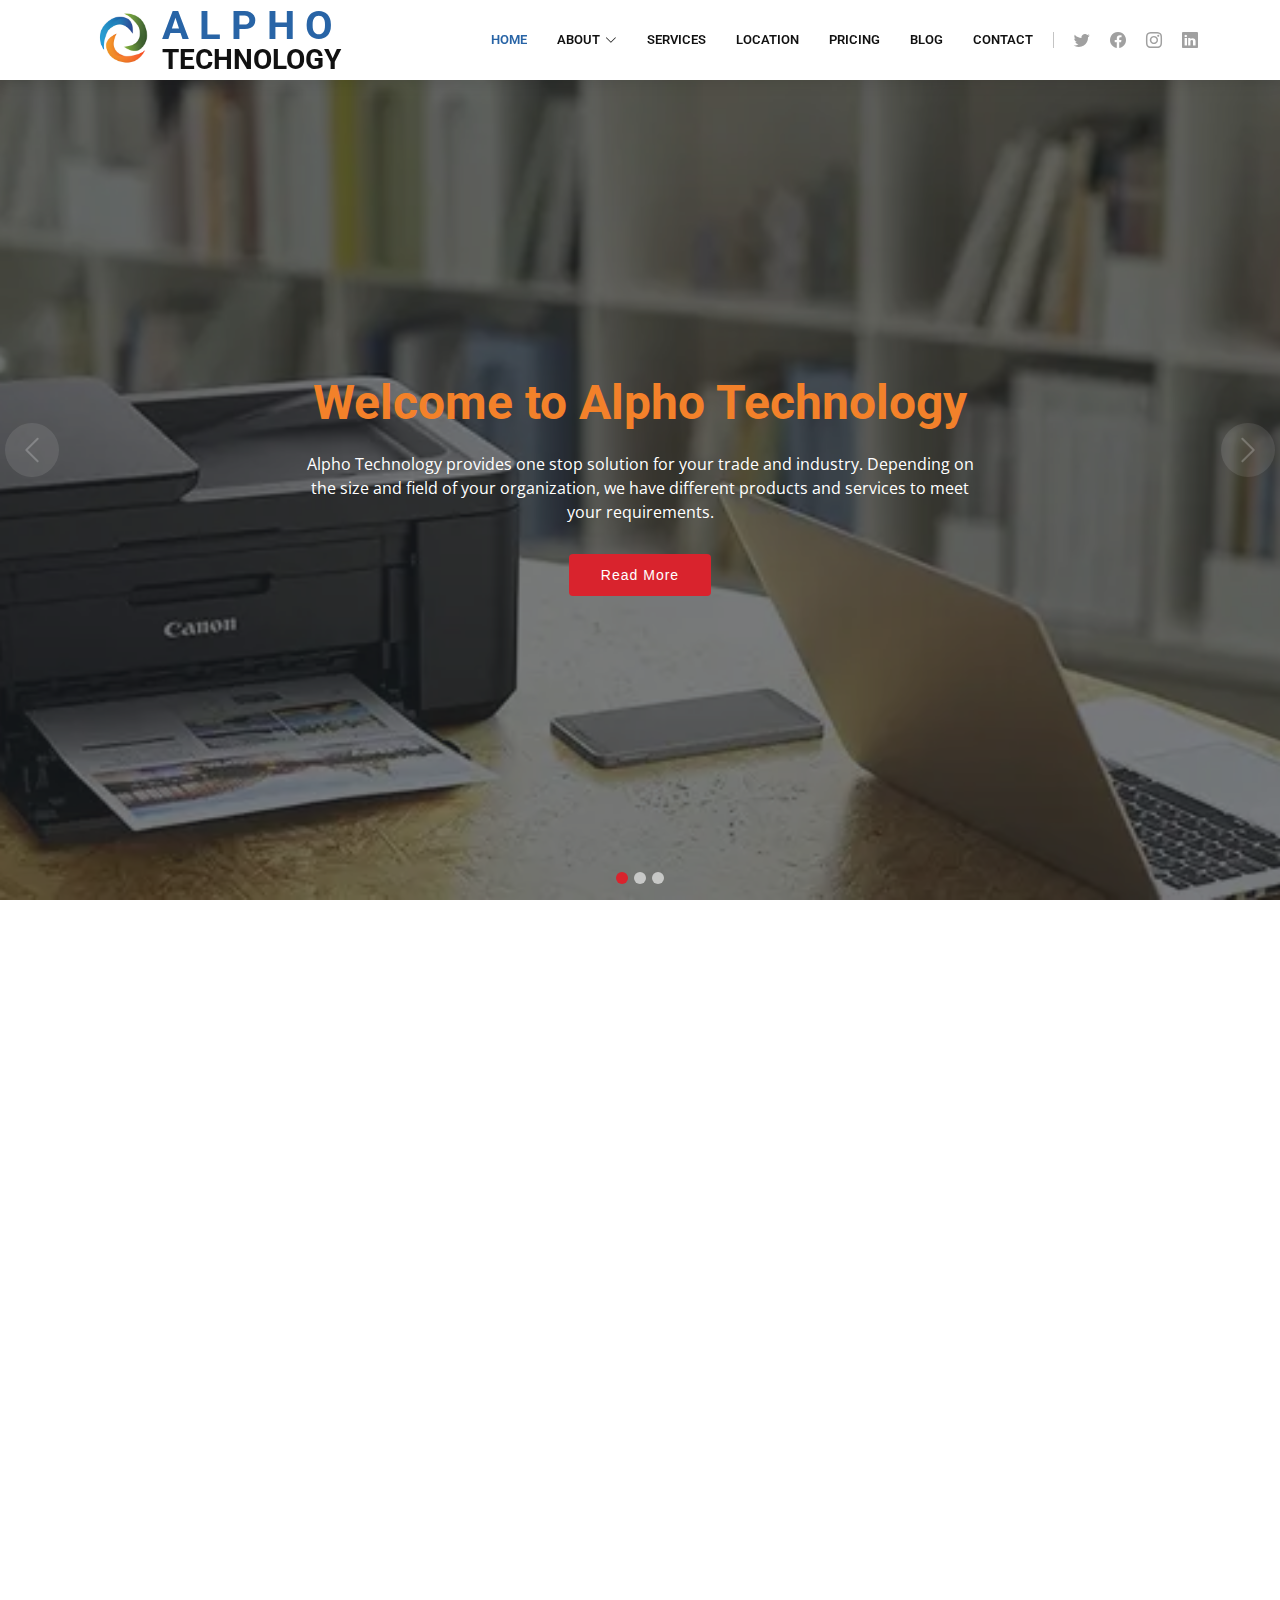
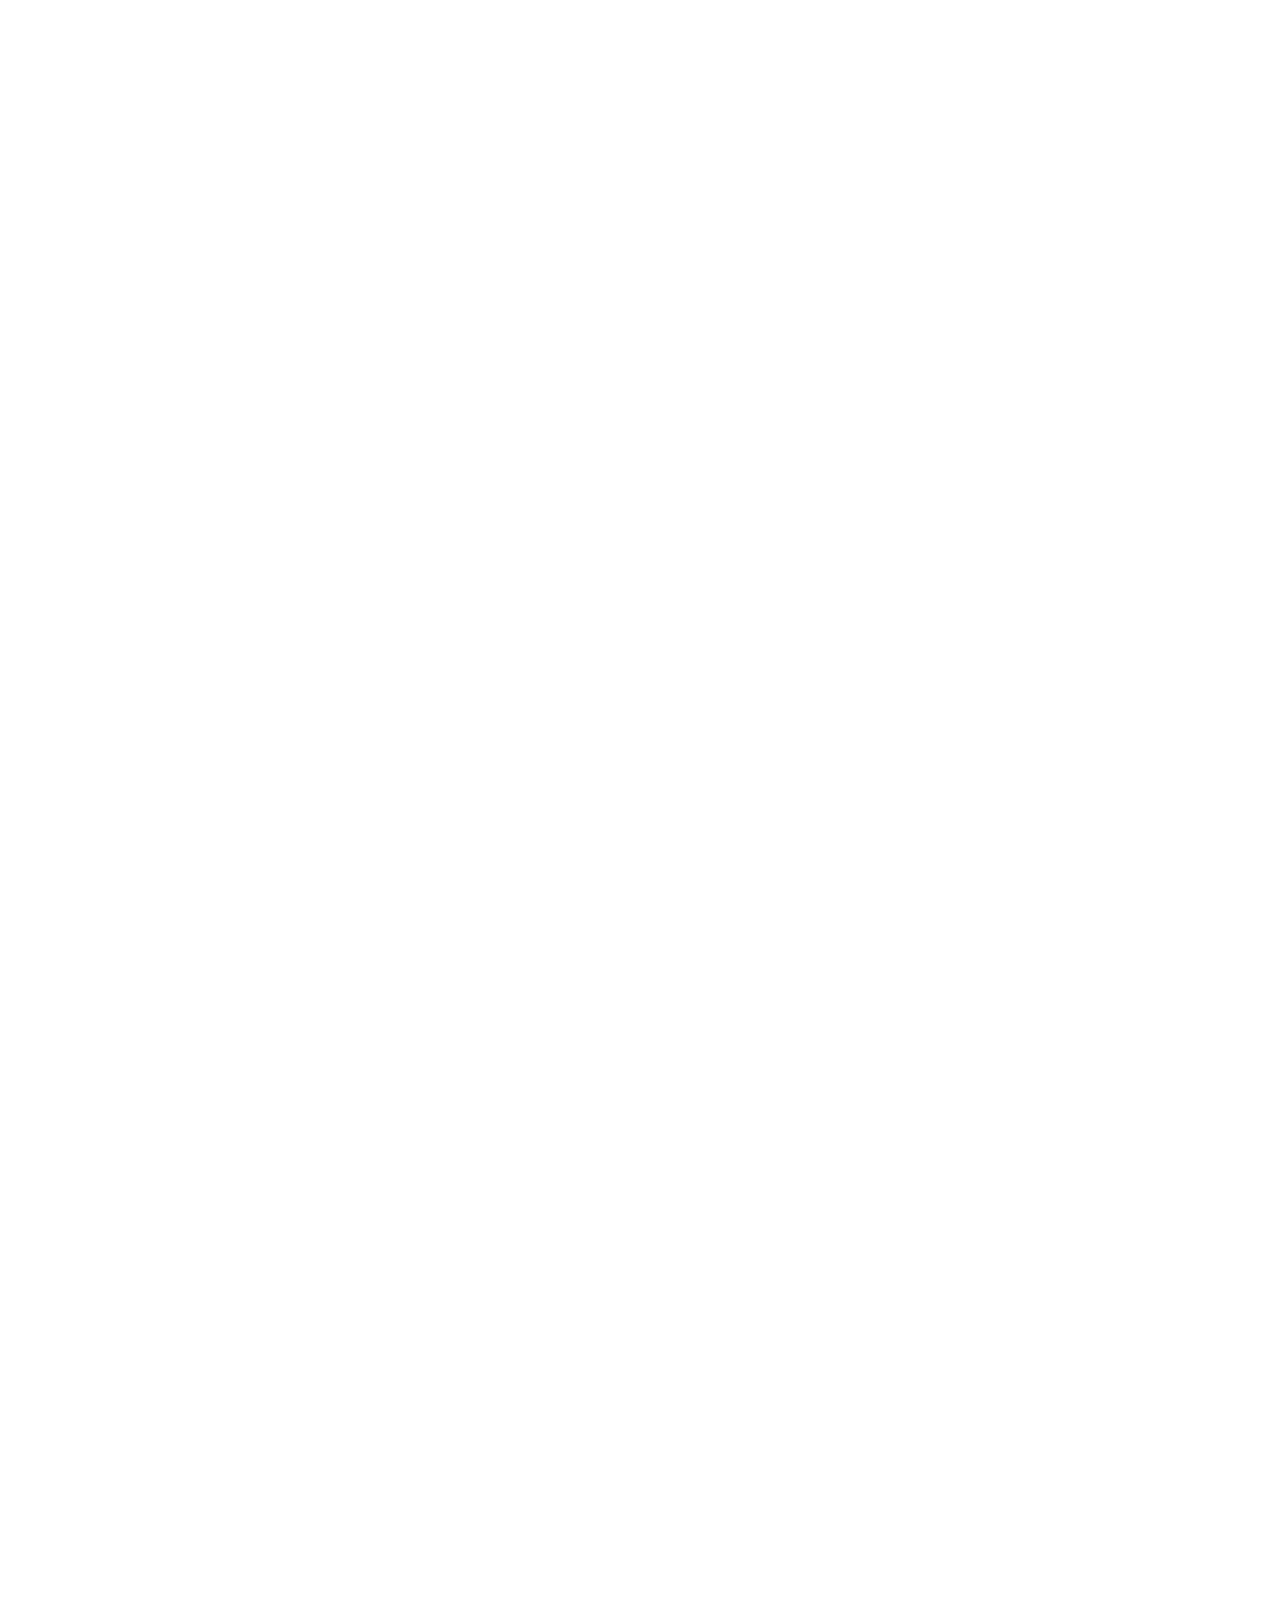
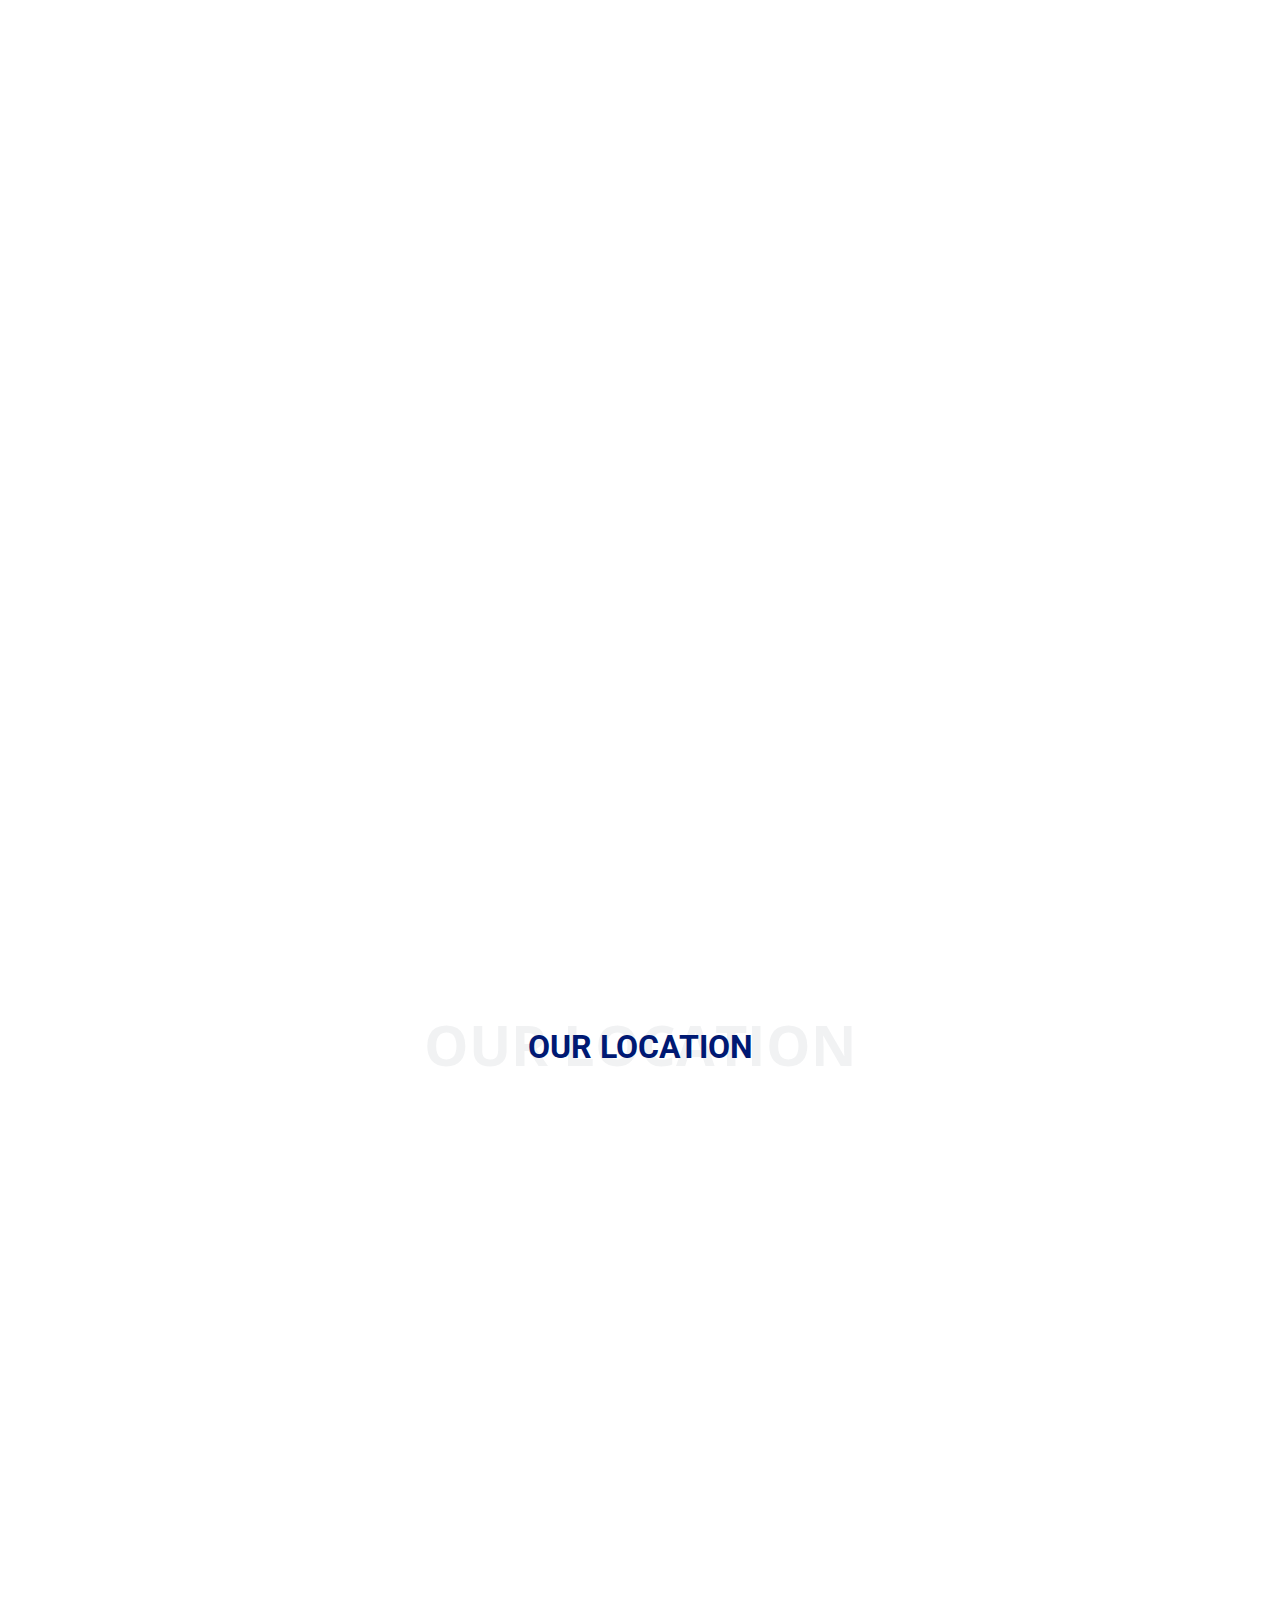
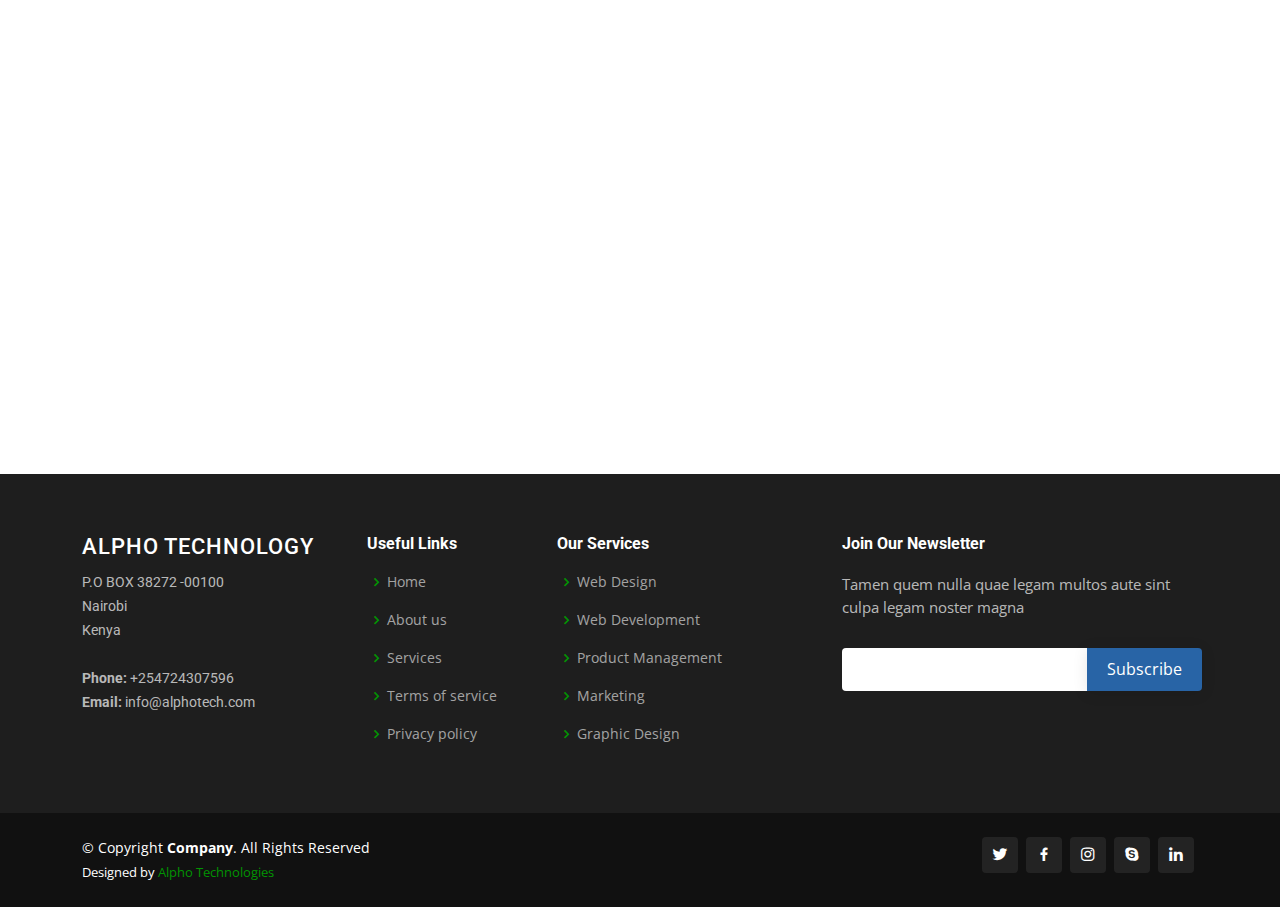
==== alphotech-master/Sample3/index.html @ a421d188 "Seventh Commit" ====
<!DOCTYPE html>
<html lang="en">

<head>
  <meta charset="utf-8">
  <meta content="width=device-width, initial-scale=1.0" name="viewport">

  <title>ALPHO TECHNOLOGY</title>
  <meta content="" name="description">
  <meta content="" name="keywords">

  <!-- Favicons -->
  <link href="assets/img/logo.png" rel="icon">
  <!-- <link href="assets/img/apple-touch-icon.png" rel="apple-touch-icon"> -->

  <!-- Google Fonts -->
  <link href="https://fonts.googleapis.com/css?family=Open+Sans:300,300i,400,400i,600,600i,700,700i|Roboto:300,300i,400,400i,500,500i,600,600i,700,700i|Poppins:300,300i,400,400i,500,500i,600,600i,700,700i" rel="stylesheet">

  <link href="https://fonts.googleapis.com/css2?family=Open+Sans:ital,wght@0,300;0,400;0,500;0,600;0,700;0,800;1,300;1,400;1,500;1,600;1,700;1,800&family=Pathway+Extreme&family=Poppins:wght@100;200;600&display=swap" rel="stylesheet">

  <!-- Vendor CSS Files -->
  <link href="assets/vendor/animate.css/animate.min.css" rel="stylesheet">
  <link href="assets/vendor/aos/aos.css" rel="stylesheet">
  <link href="assets/vendor/bootstrap/css/bootstrap.min.css" rel="stylesheet">
  <link href="assets/vendor/bootstrap-icons/bootstrap-icons.css" rel="stylesheet">
  <link href="assets/vendor/fontawesome-free/css/all.min.css" rel="stylesheet">
  <link href="assets/vendor/boxicons/css/boxicons.min.css" rel="stylesheet">
  <link href="assets/vendor/glightbox/css/glightbox.min.css" rel="stylesheet">
  <link href="assets/vendor/remixicon/remixicon.css" rel="stylesheet">
  <link href="assets/vendor/swiper/swiper-bundle.min.css" rel="stylesheet">

  <!-- Template Main CSS File -->
  <link href="assets/css/style.css" rel="stylesheet">
</head>

<body>

  <!-- ======= Header ======= -->
  <header id="header" class="fixed-top">
    <div class="container d-flex align-items-center">

      <!--  -->
      <!-- Uncomment below if you prefer to use an image logo -->
      <a href="index.html" class="logo me-auto me-lg-0"><img src="assets/img/logo.png" alt="" class="img-fluid"></a>
      <h1 class="logo me-auto"><a href="index.html"><span>Alpho</span>
        <br>
        Technology
      </a></h1>

      <nav id="navbar" class="navbar order-last order-lg-0">
        <ul>
          <li><a href="index.html" class="active">Home</a></li>

          <li class="dropdown"><a href="#"><span>About</span> <i class="bi bi-chevron-down"></i></a>
            <ul>
              <li><a href="#">About Us</a></li>
              <li><a href="#">Team</a></li>
              <li><a href="#">Testimonials</a></li>
              <li class="#"><a href="#"><span>Deep Drop Down</span> <i class="bi bi-chevron-right"></i></a>
                <ul>
                  <li><a href="#">Deep Drop Down 1</a></li>
                  <li><a href="#">Deep Drop Down 2</a></li>
                  <li><a href="#">Deep Drop Down 3</a></li>
                  <li><a href="#">Deep Drop Down 4</a></li>
                  <li><a href="#">Deep Drop Down 5</a></li>
                </ul>
              </li>
            </ul>
          </li>

          <li><a href="#">Services</a></li>
          <li><a href="#">location</a></li>
          <li><a href="#">Pricing</a></li>
          <li><a href="#">Blog</a></li>
          <li><a href="#">Contact</a></li>

        </ul>
        <i class="bi bi-list mobile-nav-toggle"></i>
      </nav><!-- .navbar -->

      <div class="header-social-links d-flex">
        <a href="#" class="twitter"><i class="bu bi-twitter"></i></a>
        <a href="#" class="facebook"><i class="bu bi-facebook"></i></a>
        <a href="#" class="instagram"><i class="bu bi-instagram"></i></a>
        <a href="#" class="linkedin"><i class="bu bi-linkedin"></i></i></a>
      </div>

    </div>
  </header><!-- End Header -->

    <!-- ======= Hero Section ======= -->
    <section id="hero">
      <div id="heroCarousel" data-bs-interval="5000" class="carousel slide carousel-fade" data-bs-ride="carousel">
  
        <ol class="carousel-indicators" id="hero-carousel-indicators"></ol>
  
        <div class="carousel-inner" role="listbox">
  
          <!-- Slide 1 -->
          <div class="carousel-item active" style="background-image: url(assets/img/slide/slide-10.webp)">
            <div class="carousel-container">
              <div class="container">
                <h2 class="animate__animated animate__fadeInDown">Welcome to <span>Alpho Technology</span></h2>
                <p class="animate__animated animate__fadeInUp">Alpho Technology provides one stop solution for your trade and industry. Depending on the size and field of your organization, we have different products and services to meet your requirements.</p>
                <a href="#about" class="btn-get-started animate__animated animate__fadeInUp scrollto">Read More</a>
              </div>
            </div>
          </div>
  
          <!-- Slide 2 -->
          <div class="carousel-item" style="background-image: url(assets/img/slide/slide-8.jpg)">
            <div class="carousel-container">
              <div class="container">
                <h2 class="animate__animated animate__fadeInDown">Empowering Businesses at <span>Alpho Technology</span></h2>
                <p class="animate__animated animate__fadeInUp">Elevate Your Trade and Industry Potential with Alpho Technology. Whether your business is large or small, we offer an array of specialized products and services tailored to your specific requirements.</p>
                <a href="#about" class="btn-get-started animate__animated animate__fadeInUp scrollto">Learn More</a>
              </div>
            </div>
          </div>
  
          <!-- Slide 3 -->
          <div class="carousel-item" style="background-image: url(assets/img/slide/slide7.jpg)">
            <div class="carousel-container">
              <div class="container">
                <h2 class="animate__animated animate__fadeInDown">Transforming Industries with <span>Alpho Technology</span></h2>
                <p class="animate__animated animate__fadeInUp">Experience Innovation and Expertise at Alpho Technology - Your All-in-One Solution for Trade and Industry. Our adaptable products and services cater to organizations of all sizes and niches.</p>
                <a href="#about" class="btn-get-started animate__animated animate__fadeInUp scrollto">Explore Solutions</a>
              </div>
            </div>
          </div>
  
        </div>
  
        <a class="carousel-control-prev" href="#heroCarousel" role="button" data-bs-slide="prev">
          <span class="carousel-control-prev-icon bi bi-chevron-left" aria-hidden="true"></span>
        </a>
  
        <a class="carousel-control-next" href="#heroCarousel" role="button" data-bs-slide="next">
          <span class="carousel-control-next-icon bi bi-chevron-right" aria-hidden="true"></span>
        </a>
  
      </div>
    </section><!-- End Hero -->


  <main id="main">
    <!-- ======= Featured Services Section ======= -->
    <section id="featured-services" class="featured-services">
      <div class="container">

        <div class="row gy-4">

          <div class="col-lg-4 col-md-6 service-item d-flex" data-aos="fade-up">
            <div class="icon flex-shrink-0"><i class="fa-solid fa-cart-flatbed"></i></div>
            <div>
              <h4 class="title">MISSION</h4>
              <p class="description">Our Mission is to achieve the reputation of a quality, high standard & reliable solution & service Provider Company in the ICT and Electrical industry.</p>
              <a href="service-details.html" class="readmore stretched-link"><span>Learn More</span><i class="bi bi-arrow-right"></i></a>
            </div>
          </div>
          <!-- End Service Item -->

          <div class="col-lg-4 col-md-6 service-item d-flex" data-aos="fade-up" data-aos-delay="100">
            <div class="icon flex-shrink-0"><i class="fa-solid fa-truck"></i></div>
            <div>
              <h4 class="title">VISION</h4>
              <p class="description">Our forward vision is to strive to become an entity in technology based corporate solutions, capable of demanding unconditional response from the targeted niche. We also believe that for our scope of improvisation –sky is the limit and we are always ready to take our achievements to the next level. We are growing and would always like to remain on the growing streak</p>
              <a href="service-details.html" class="readmore stretched-link"><span>Learn More</span><i class="bi bi-arrow-right"></i></a>
            </div>
          </div><!-- End Service Item -->

          <div class="col-lg-4 col-md-6 service-item d-flex" data-aos="fade-up" data-aos-delay="200">
            <div class="icon flex-shrink-0"><i class="fa-solid fa-truck-ramp-box"></i></div>
            <div>
              <h4 class="title">TEAMWORK AND RELATIONS</h4>
              <p class="description">Great stress is laid on proper communication, transparency and human relations. We not only develop products, we develop relationships. Through teamwork, with every new day the quest for acquiring new competencies continues. Forever searching, experimenting, innovating, learning, moving ahead with our sincere efforts and dedication, shaping the future, and challenging our competencies to create new opportunities</p>
              <a href="service-details.html" class="readmore stretched-link"><span>Learn More</span><i class="bi bi-arrow-right"></i></a>
            </div>
          </div><!-- End Service Item -->

        </div>

      </div>
    </section><!-- End Featured Services Section -->

    
    <!-- ======= About Us Section ======= -->
    <section id="about" class="about pt-0">
      <div class="container" data-aos="fade-up">

        <div class="row gy-4">
          <div class="col-lg-6 position-relative align-self-start order-lg-last order-first">
            <img src="assets/img/about.jpg" class="img-fluid" alt="">
            <a href="https://www.youtube.com/watch?v=LXb3EKWsInQ" class="glightbox play-btn"></a>
          </div>
          <div class="col-lg-6 content order-last  order-lg-first">
            <h3>About Us</h3>
            <p>
              Alpho Technology provides one stop solution for your trade and industry. Depending on the size and field of your organization, we have different products and services to meet your requirements. We provide the optimum and customized solutions made for your organization.
            </p>
            <p>The company began operation as Supply of both electrical and ICT Equipment on April 2021</p>
            <p>We offer cost-effective development services and solutions for customers with projects both small and medium. Alpho Technology focuses exclusively in high quality and cost-effective system development and implementation of multiple type of services. We are advancing on a tremendous pace and with involvement of skilled and experienced people working in the organization.</p>
          </div>
        </div>

      </div>
    </section><!-- End About Us Section -->

      <!-- ======= Services Section ======= -->
    <section id="service" class="services pt-0">
      <div class="container" data-aos="fade-up">

        <div class="section-header">
          <span>Our Services</span>
          <h2>Our Services</h2>

        </div>

        <div class="row gy-4">

          <div class="col-lg-4 col-md-6" data-aos="fade-up" data-aos-delay="100">
            <div class="card">
              <div class="card-img">
                <img src="assets/img/system-analysis.png" alt="System Analysis" class="img-fluid">
              </div>
              <h3><a href="service-details.html" class="stretched-link">System Analysis</a></h3>
              <p>Optimize your business processes through in-depth system analysis. Our experts identify areas for improvement, ensuring efficiency and growth.</p>
            </div>
          </div><!-- End Card Item -->
          
          <div class="col-lg-4 col-md-6" data-aos="fade-up" data-aos-delay="100">
            <div class="card">
              <div class="card-img">
                <img src="assets/img/process-reengineering.png" alt="Business Process Reengineering" class="img-fluid">
              </div>
              <h3><a href="service-details.html" class="stretched-link">Business Process Reengineering</a></h3>
              <p>Revitalize your operations with strategic business process reengineering. We help you adapt to changing market dynamics while maximizing productivity.</p>
            </div>
          </div><!-- End Card Item -->
          
          <div class="col-lg-4 col-md-6" data-aos="fade-up" data-aos-delay="100">
            <div class="card">
              <div class="card-img">
                <img src="assets/img/process-development.jpg" alt="Process Development Localization" class="img-fluid">
              </div>
              <h3><a href="service-details.html" class="stretched-link">Process Development Localization</a></h3>
              <p>Tailored solutions for Kenyan markets. Our localized process development aligns your business with local preferences and regulations.</p>
            </div>
          </div><!-- End Card Item -->
          
          <div class="col-lg-4 col-md-6" data-aos="fade-up" data-aos-delay="100">
            <div class="card">
              <div class="card-img">
                <img src="assets/img/network-management.jpg" alt="Network Monitoring/Management Support" class="img-fluid">
              </div>
              <h3><a href="service-details.html" class="stretched-link">Network Monitoring/Management Support</a></h3>
              <p>Keep your network at its best. Our monitoring and management solutions ensure seamless network operations.</p>
            </div>
          </div><!-- End Card Item -->
          
          <div class="col-lg-4 col-md-6" data-aos="fade-up" data-aos-delay="100">
            <div class="card">
              <div class="card-img">
                <img src="assets/img/security-solutions.jfif" alt="Network, Security & Threat Management" class="img-fluid">
              </div>
              <h3><a href="service-details.html" class="stretched-link">Network, Security & Threat Management</a></h3>
              <p>Safeguard your digital assets with comprehensive security solutions. We protect against threats and ensure data integrity.</p>
            </div>
          </div><!-- End Card Item -->
          
          <div class="col-lg-4 col-md-6" data-aos="fade-up" data-aos-delay="100">
            <div class="card">
              <div class="card-img">
                <img src="assets/img/server-storage.jfif" alt="Enterprise Server & Storage Solution" class="img-fluid">
              </div>
              <h3><a href="service-details.html" class="stretched-link">Enterprise Server & Storage Solution</a></h3>
              <p>Scalable server and storage solutions for businesses of all sizes. Our systems are designed to support your growth.</p>
            </div>
          </div><!-- End Card Item -->
          
          <div class="col-lg-4 col-md-6" data-aos="fade-up" data-aos-delay="100">
            <div class="card">
              <div class="card-img">
                <img src="assets/img/desktop-support.jpg" alt="Desktop Maintenance and Support" class="img-fluid">
              </div>
              <h3><a href="service-details.html" class="stretched-link">Desktop Maintenance and Support</a></h3>
              <p>Reliable support for your critical IT infrastructure. We offer desktop maintenance and support to keep your operations running smoothly.</p>
            </div>
          </div><!-- End Card Item -->
          
          <div class="col-lg-4 col-md-6" data-aos="fade-up" data-aos-delay="100">
            <div class="card">
              <div class="card-img">
                <img src="assets/img/server-support.png" alt="Server Maintenance and Support" class="img-fluid">
              </div>
              <h3><a href="service-details.html" class="stretched-link">Server Maintenance and Support</a></h3>
              <p>Dependable server maintenance and support services. We ensure your servers are optimized and fully operational.</p>
            </div>
          </div><!-- End Card Item -->
          
          <div class="col-lg-4 col-md-6" data-aos="fade-up" data-aos-delay="100">
            <div class="card">
              <div class="card-img">
                <img src="assets/img/production-operations.webp" alt="Production Operations" class="img-fluid">
              </div>
              <h3><a href="service-details.html" class="stretched-link">Production Operations</a></h3>
              <p>Efficiently manage your production processes with our expertise. We optimize operations to enhance productivity and reduce costs.</p>
            </div>
          </div><!-- End Card Item -->
          
          <div class="col-lg-4 col-md-6" data-aos="fade-up" data-aos-delay="100">
            <div class="card">
              <div class="card-img">
                <img src="assets/img/disaster-recovery.png" alt="Disaster Recovery and Storage Management" class="img-fluid">
              </div>
              <h3><a href="service-details.html" class="stretched-link">Disaster Recovery and Storage Management</a></h3>
              <p>Prepare for the unexpected with our disaster recovery and storage management solutions. Your data is safe with us.</p>
            </div>
          </div><!-- End Card Item -->
          
          <div class="col-lg-4 col-md-6" data-aos="fade-up" data-aos-delay="100">
            <div class="card">
              <div class="card-img">
                <img src="assets/img/power-solution.webp" alt="Power Solution" class="img-fluid">
              </div>
              <h3><a href="service-details.html" class="stretched-link">Power Solution</a></h3>
              <p>Ensure uninterrupted power solutions for your business. We keep your operations running smoothly, even during power outages.</p>
            </div>
          </div><!-- End Card Item -->          
        </div>

      </div>
    </section><!-- End Services Section -->

    <!-- ======= location Section ======= -->
    <section id="location" class="location">
      <div class="container">
        <div class="section-header">
          <span>Our Location</span>
          <h2>Our Location</h2>

        </div>

        <div class="row" data-aos="fade-up">
          <iframe src="https://www.google.com/maps/embed?pb=!1m14!1m8!1m3!1d15955.28751377584!2d36.8208627!3d-1.2805487!3m2!1i1024!2i768!4f13.1!3m3!1m2!1s0x182f10d4c03954bd%3A0x72912d19b28794ea!2sSouthern%20House!5e0!3m2!1sen!2ske!4v1692701372957!5m2!1sen!2ske" width="600" height="450" style="border:0;" allowfullscreen="" loading="lazy" referrerpolicy="no-referrer-when-downgrade"></iframe>
        </div>
      </div>
    </section><!-- End location Section -->

    <!-- ======= Our Clients Section ======= -->
    <section id="clients" class="clients">
      <div class="container" data-aos="fade-up">

        <div class="section-title">
          <h2>Clients</h2>
        </div>

        <div class="row no-gutters clients-wrap clearfix" data-aos="fade-up">

          <div class="col-lg-3 col-md-4 col-6">
            <div class="client-logo">
              <img src="assets/img/clients/client-1.png" class="img-fluid" alt="">
            </div>
          </div>

          <div class="col-lg-3 col-md-4 col-6">
            <div class="client-logo">
              <img src="assets/img/clients/client-2.png" class="img-fluid" alt="">
            </div>
          </div>

          <div class="col-lg-3 col-md-4 col-6">
            <div class="client-logo">
              <img src="assets/img/clients/client-3.png" class="img-fluid" alt="">
            </div>
          </div>

          <div class="col-lg-3 col-md-4 col-6">
            <div class="client-logo">
              <img src="assets/img/clients/client-4.png" class="img-fluid" alt="">
            </div>
          </div>

          <div class="col-lg-3 col-md-4 col-6">
            <div class="client-logo">
              <img src="assets/img/clients/client-5.png" class="img-fluid" alt="">
            </div>
          </div>

          <div class="col-lg-3 col-md-4 col-6">
            <div class="client-logo">
              <img src="assets/img/clients/client-6.png" class="img-fluid" alt="">
            </div>
          </div>

          <div class="col-lg-3 col-md-4 col-6">
            <div class="client-logo">
              <img src="assets/img/clients/client-7.png" class="img-fluid" alt="">
            </div>
          </div>

          <div class="col-lg-3 col-md-4 col-6">
            <div class="client-logo">
              <img src="assets/img/clients/client-8.png" class="img-fluid" alt="">
            </div>
          </div>

        </div>

      </div>
    </section><!-- End Our Clients Section -->

  </main><!-- End #main -->

  <!-- ======= Footer ======= -->
  <footer id="footer">

    <div class="footer-top">
      <div class="container">
        <div class="row">

          <div class="col-lg-3 col-md-6 footer-contact">
            <h3>Alpho Technology</h3>
            <p>
              P.O BOX 38272 -00100 <br>
              Nairobi<br>
              Kenya <br><br>
              <strong>Phone:</strong> +254724307596<br>
              <strong>Email:</strong> info@alphotech.com<br>
            </p>
          </div>

          <div class="col-lg-2 col-md-6 footer-links">
            <h4>Useful Links</h4>
            <ul>
              <li><i class="bx bx-chevron-right"></i> <a href="#">Home</a></li>
              <li><i class="bx bx-chevron-right"></i> <a href="#">About us</a></li>
              <li><i class="bx bx-chevron-right"></i> <a href="#">Services</a></li>
              <li><i class="bx bx-chevron-right"></i> <a href="#">Terms of service</a></li>
              <li><i class="bx bx-chevron-right"></i> <a href="#">Privacy policy</a></li>
            </ul>
          </div>

          <div class="col-lg-3 col-md-6 footer-links">
            <h4>Our Services</h4>
            <ul>
              <li><i class="bx bx-chevron-right"></i> <a href="#">Web Design</a></li>
              <li><i class="bx bx-chevron-right"></i> <a href="#">Web Development</a></li>
              <li><i class="bx bx-chevron-right"></i> <a href="#">Product Management</a></li>
              <li><i class="bx bx-chevron-right"></i> <a href="#">Marketing</a></li>
              <li><i class="bx bx-chevron-right"></i> <a href="#">Graphic Design</a></li>
            </ul>
          </div>

          <div class="col-lg-4 col-md-6 footer-newsletter">
            <h4>Join Our Newsletter</h4>
            <p>Tamen quem nulla quae legam multos aute sint culpa legam noster magna</p>
            <form action="" method="post">
              <input type="email" name="email"><input type="submit" value="Subscribe">
            </form>
          </div>

        </div>
      </div>
    </div>

    <div class="container d-md-flex py-4">

      <div class="me-md-auto text-center text-md-start">
        <div class="copyright">
          &copy; Copyright <strong><span>Company</span></strong>. All Rights Reserved
        </div>
        <div class="credits">
          Designed by <a href="https://alphotech.co.ke/">Alpho Technologies</a>
        </div>
      </div>
      <div class="social-links text-center text-md-right pt-3 pt-md-0">
        <a href="#" class="twitter"><i class="bx bxl-twitter"></i></a>
        <a href="#" class="facebook"><i class="bx bxl-facebook"></i></a>
        <a href="#" class="instagram"><i class="bx bxl-instagram"></i></a>
        <a href="#" class="google-plus"><i class="bx bxl-skype"></i></a>
        <a href="#" class="linkedin"><i class="bx bxl-linkedin"></i></a>
      </div>
    </div>
  </footer><!-- End Footer -->

  <a href="#" class="back-to-top d-flex align-items-center justify-content-center"><i class="bi bi-arrow-up-short"></i></a>

  <!-- Vendor JS Files -->
  <script src="assets/vendor/aos/aos.js"></script>
  <script src="assets/vendor/bootstrap/js/bootstrap.bundle.min.js"></script>
  <script src="assets/vendor/glightbox/js/glightbox.min.js"></script>
  <script src="assets/vendor/isotope-layout/isotope.pkgd.min.js"></script>
  <script src="assets/vendor/swiper/swiper-bundle.min.js"></script>
  <script src="assets/vendor/waypoints/noframework.waypoints.js"></script>
  <script src="assets/vendor/php-email-form/validate.js"></script>

  <!-- Template Main JS File -->
  <script src="assets/js/main.js"></script>

</body>

</html>
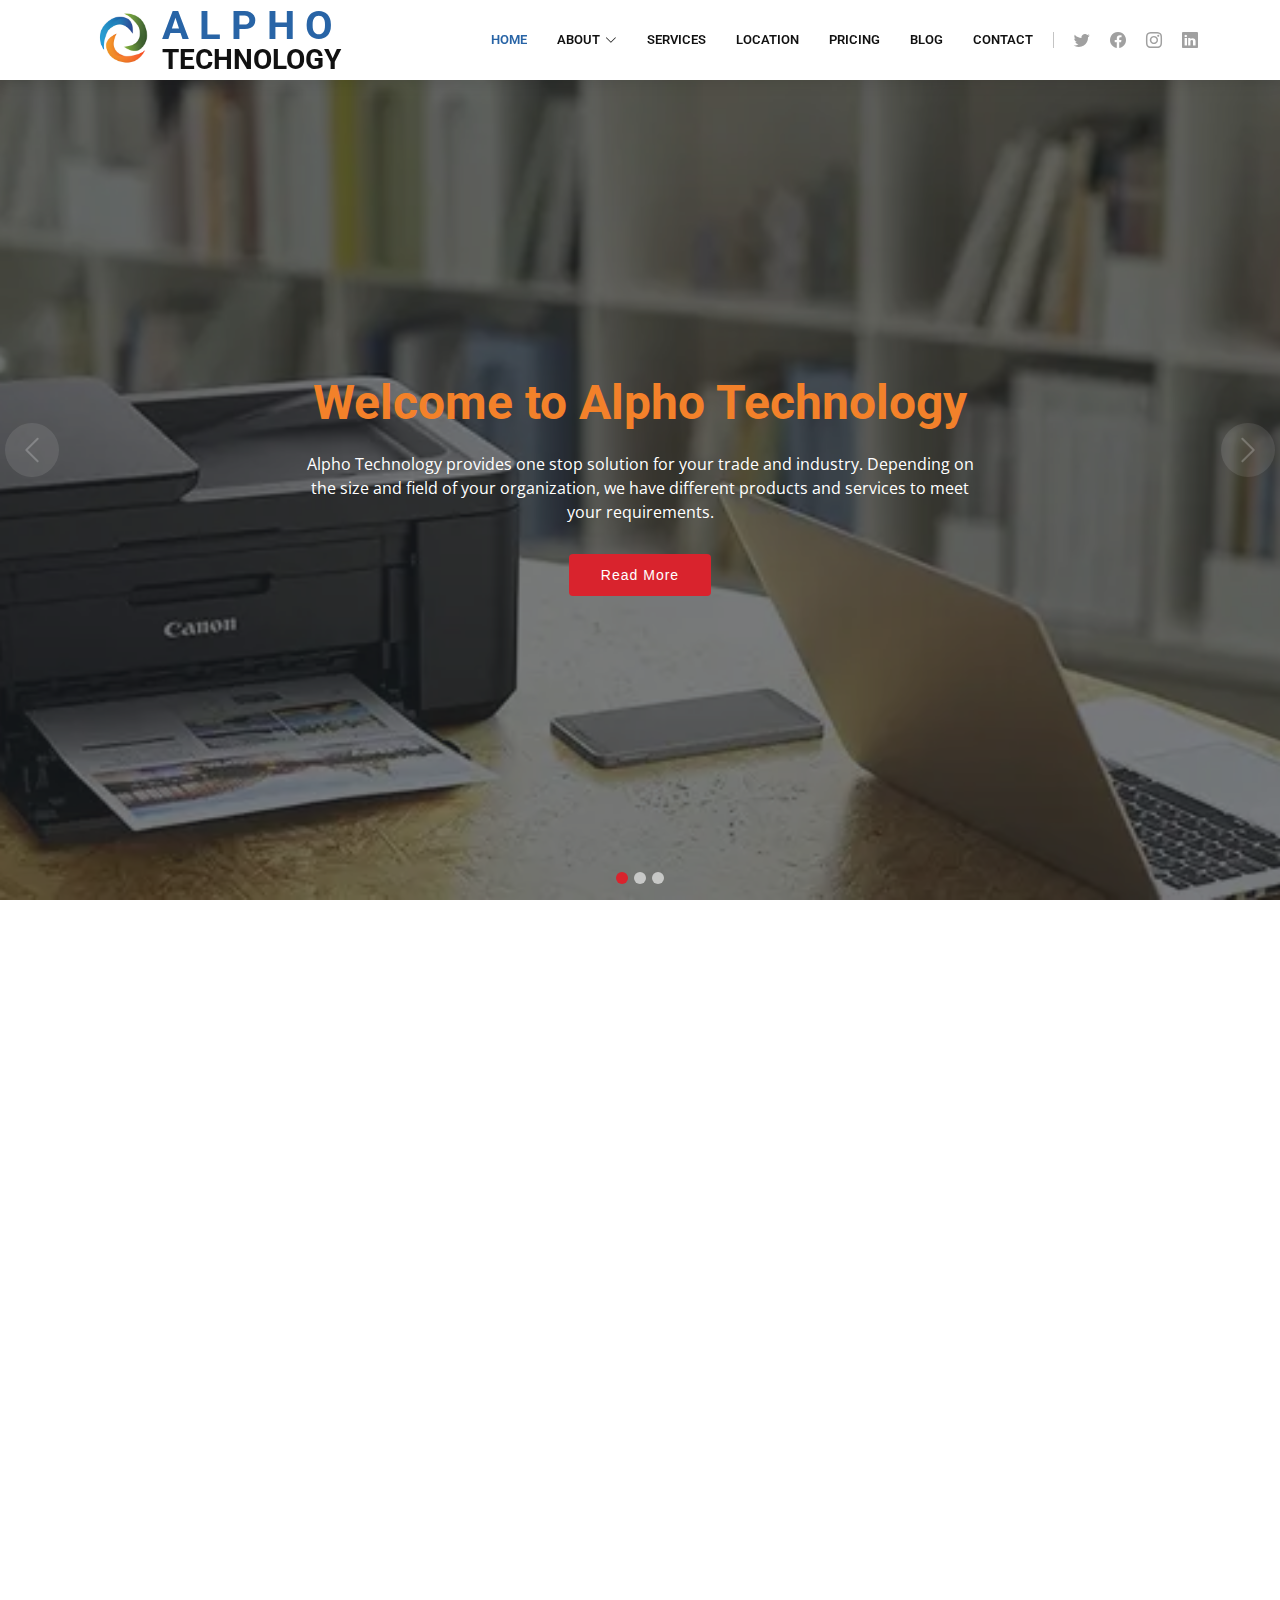
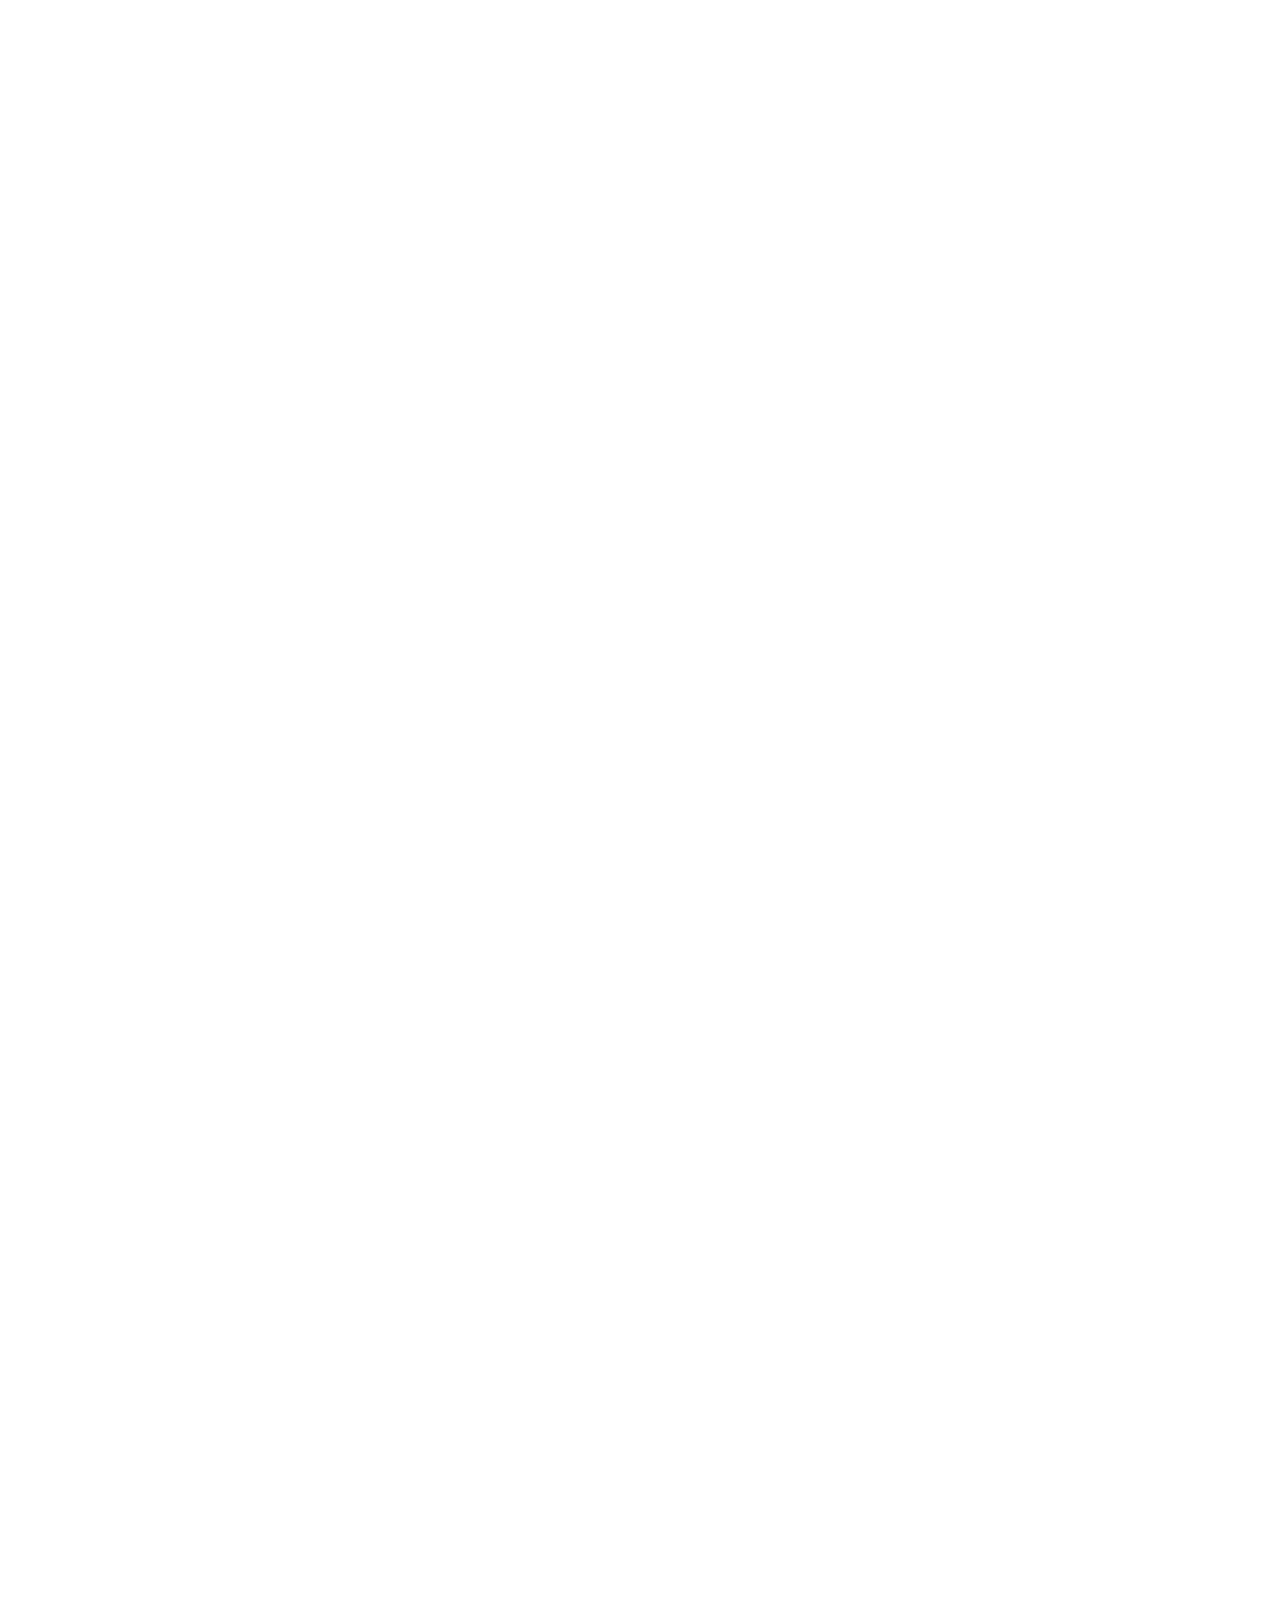
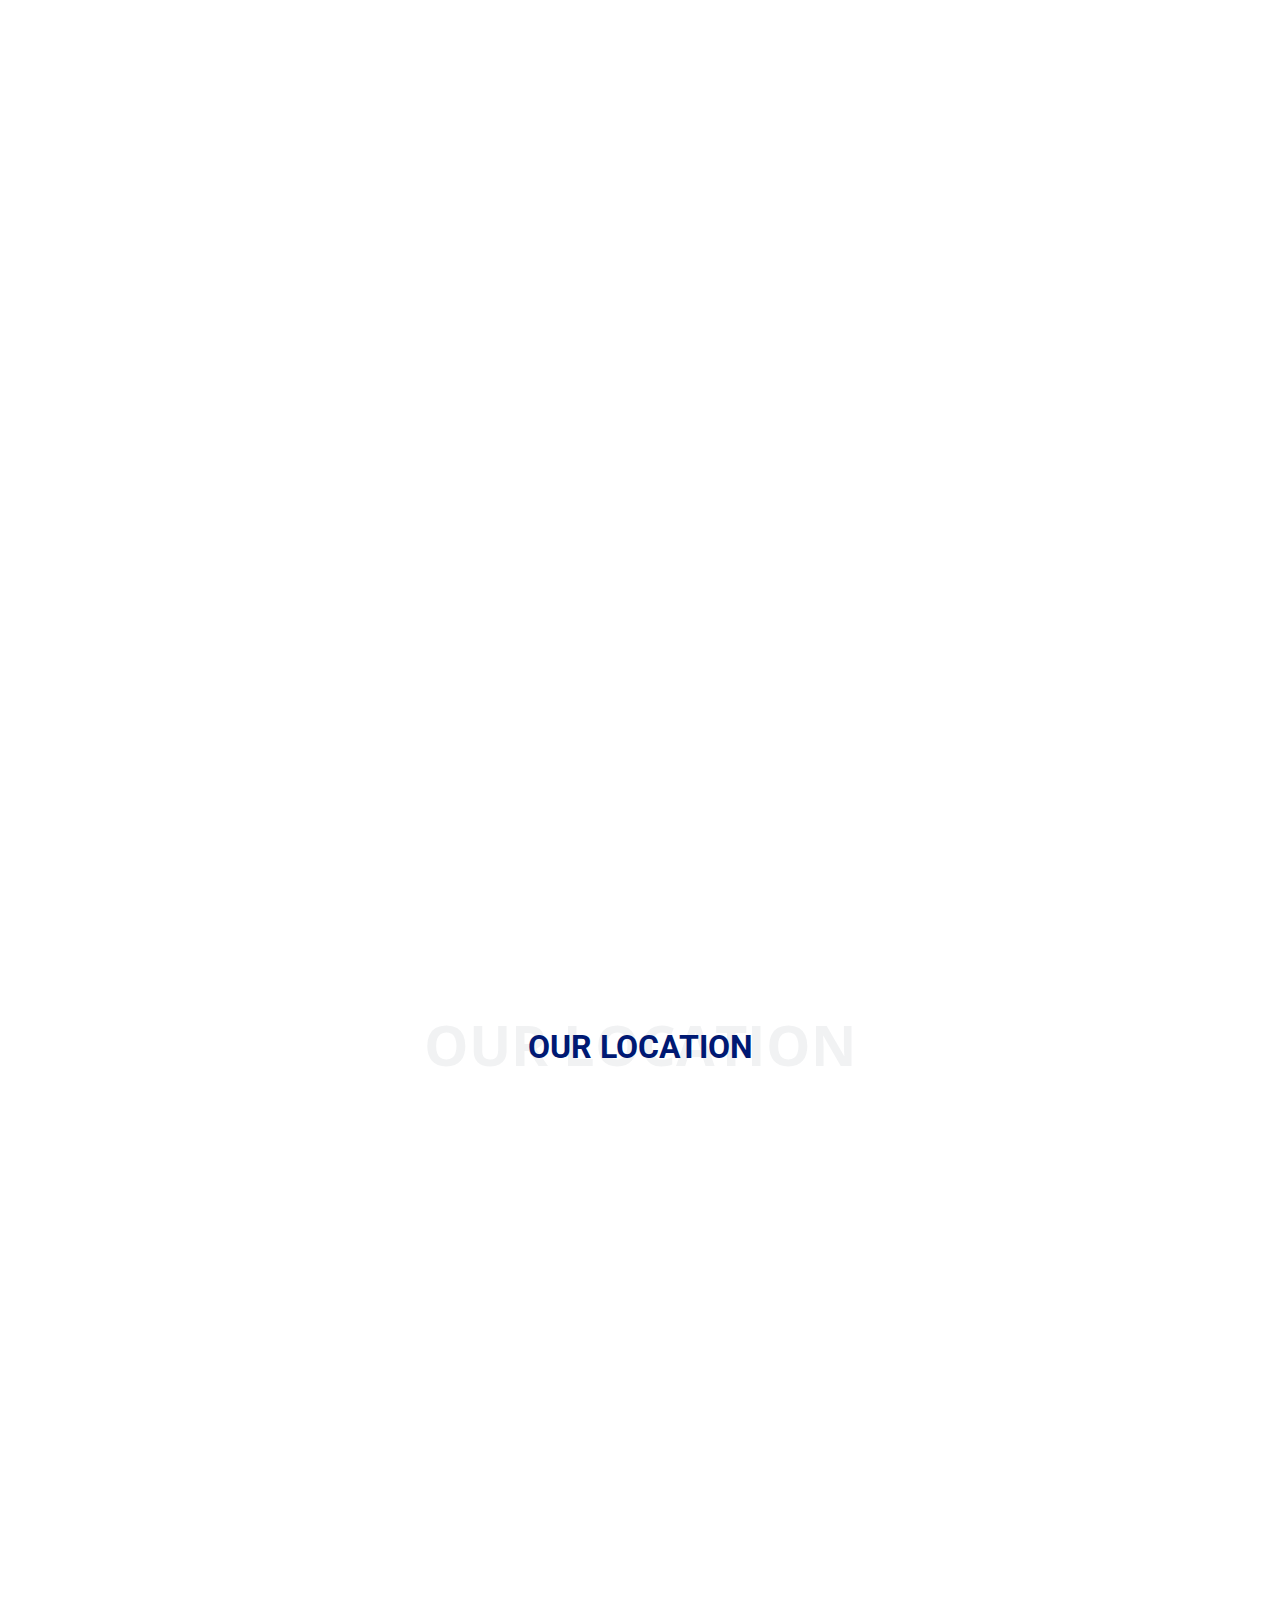
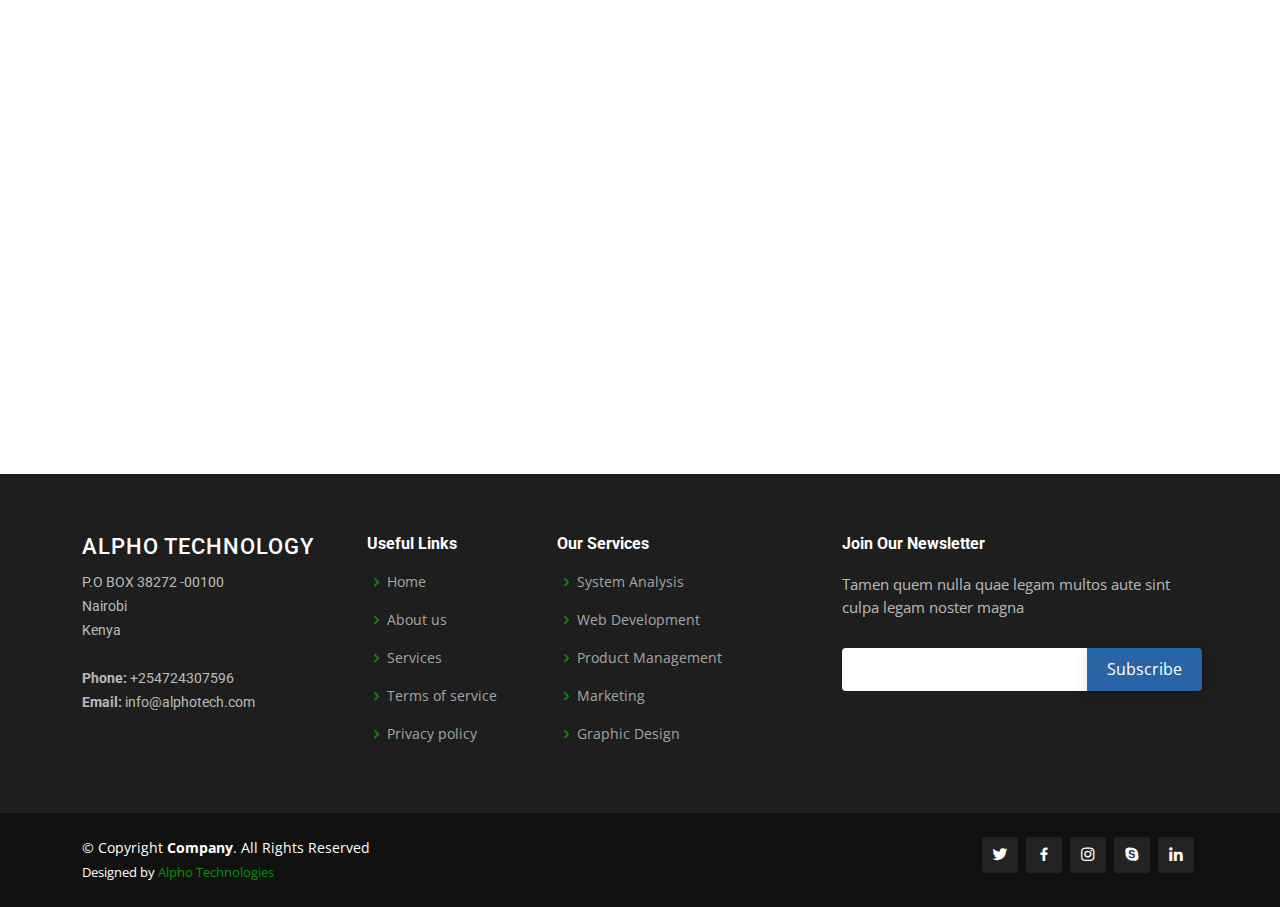
==== commit 08518a36: "Seventh Commit" ====
--- a/alphotech-master/Sample3/index.html
+++ b/alphotech-master/Sample3/index.html
@@ -444,7 +444,7 @@
           <div class="col-lg-3 col-md-6 footer-links">
             <h4>Our Services</h4>
             <ul>
-              <li><i class="bx bx-chevron-right"></i> <a href="#">Web Design</a></li>
+              <li><i class="bx bx-chevron-right"></i> <a href="#">System Analysis</a></li>
               <li><i class="bx bx-chevron-right"></i> <a href="#">Web Development</a></li>
               <li><i class="bx bx-chevron-right"></i> <a href="#">Product Management</a></li>
               <li><i class="bx bx-chevron-right"></i> <a href="#">Marketing</a></li>
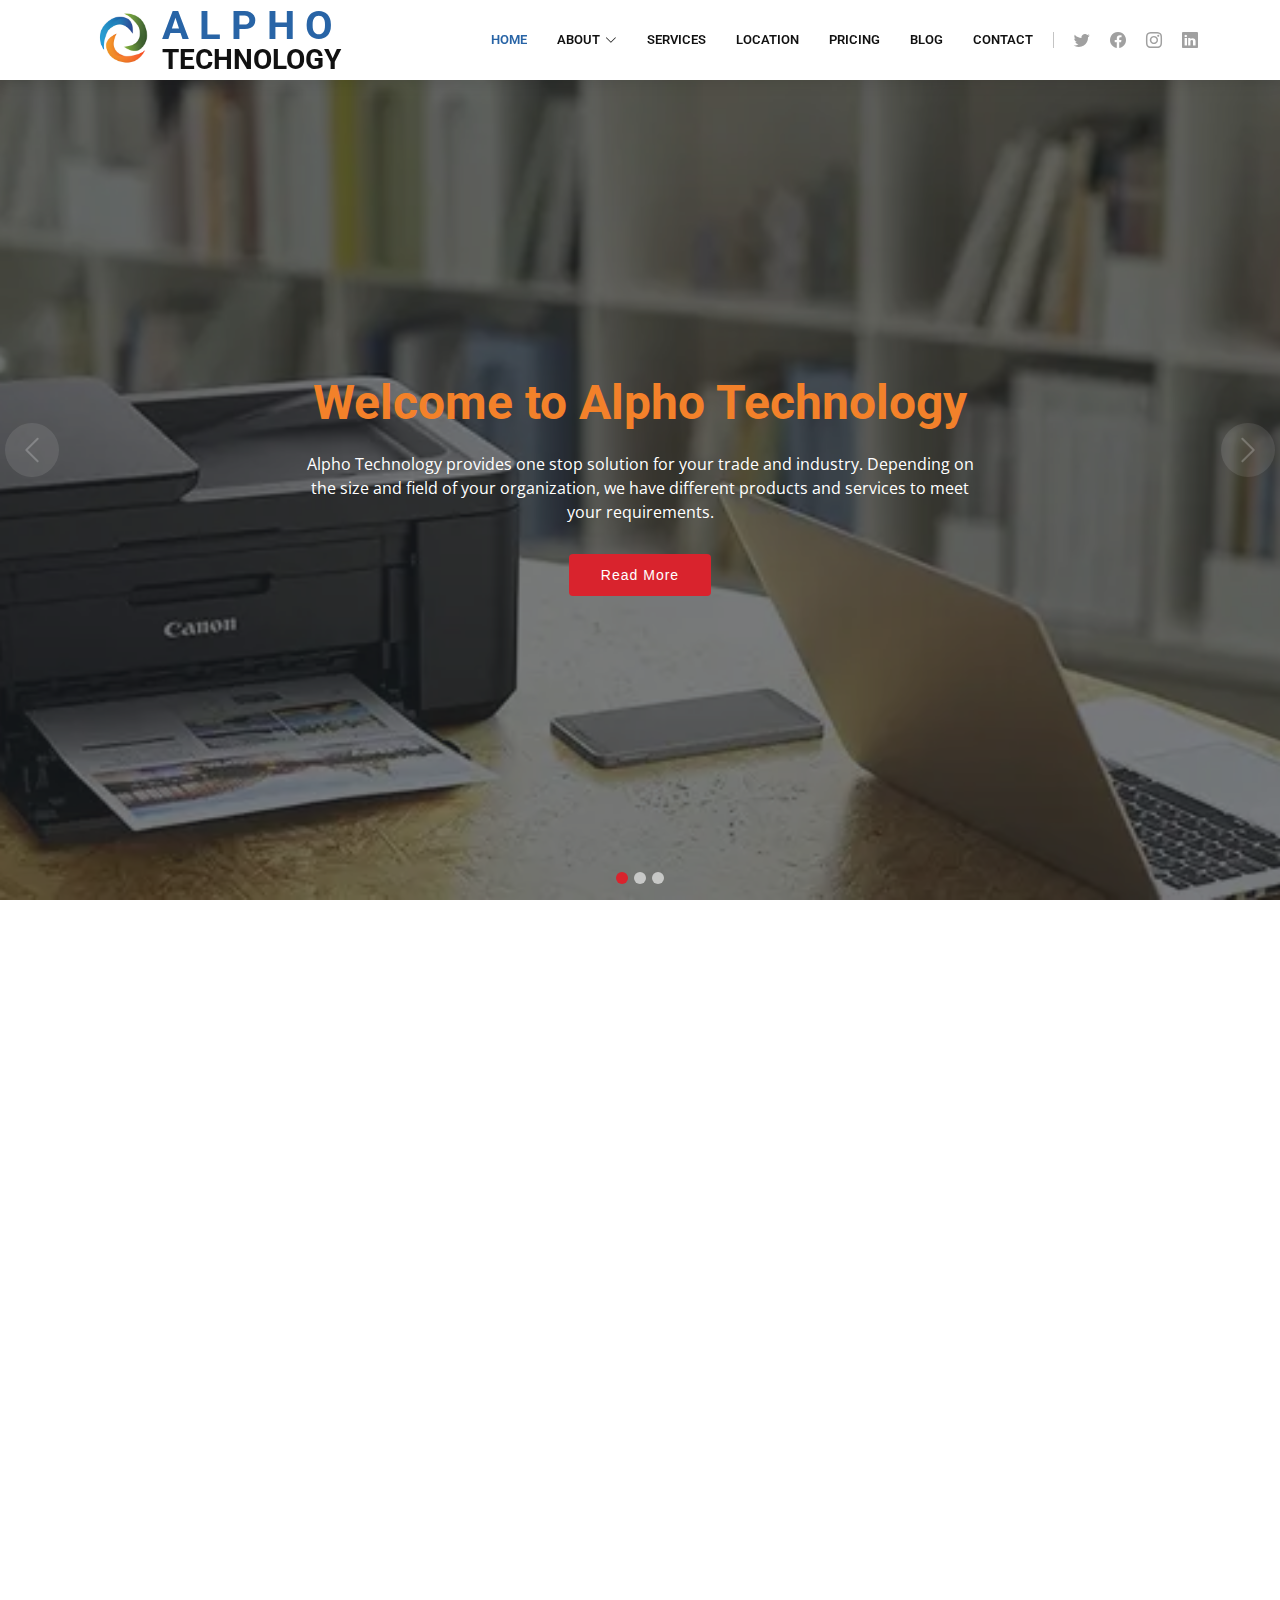
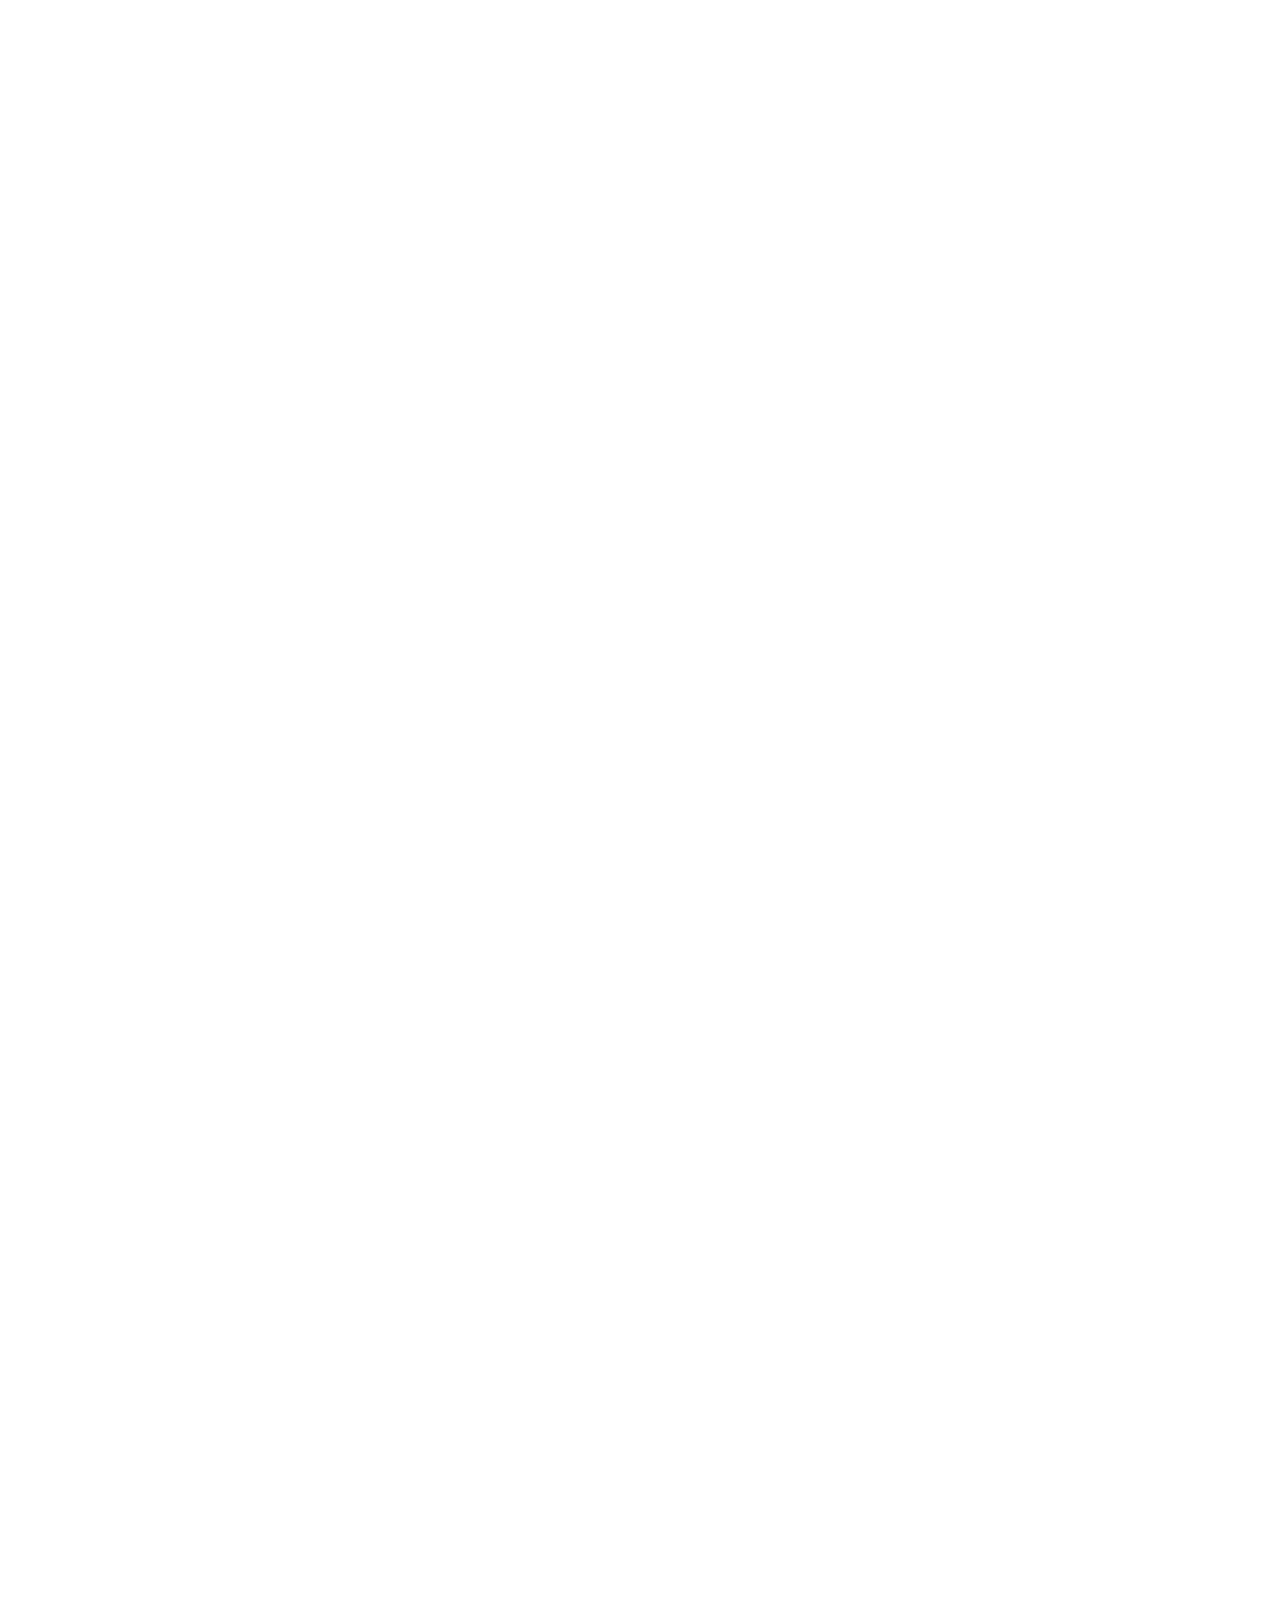
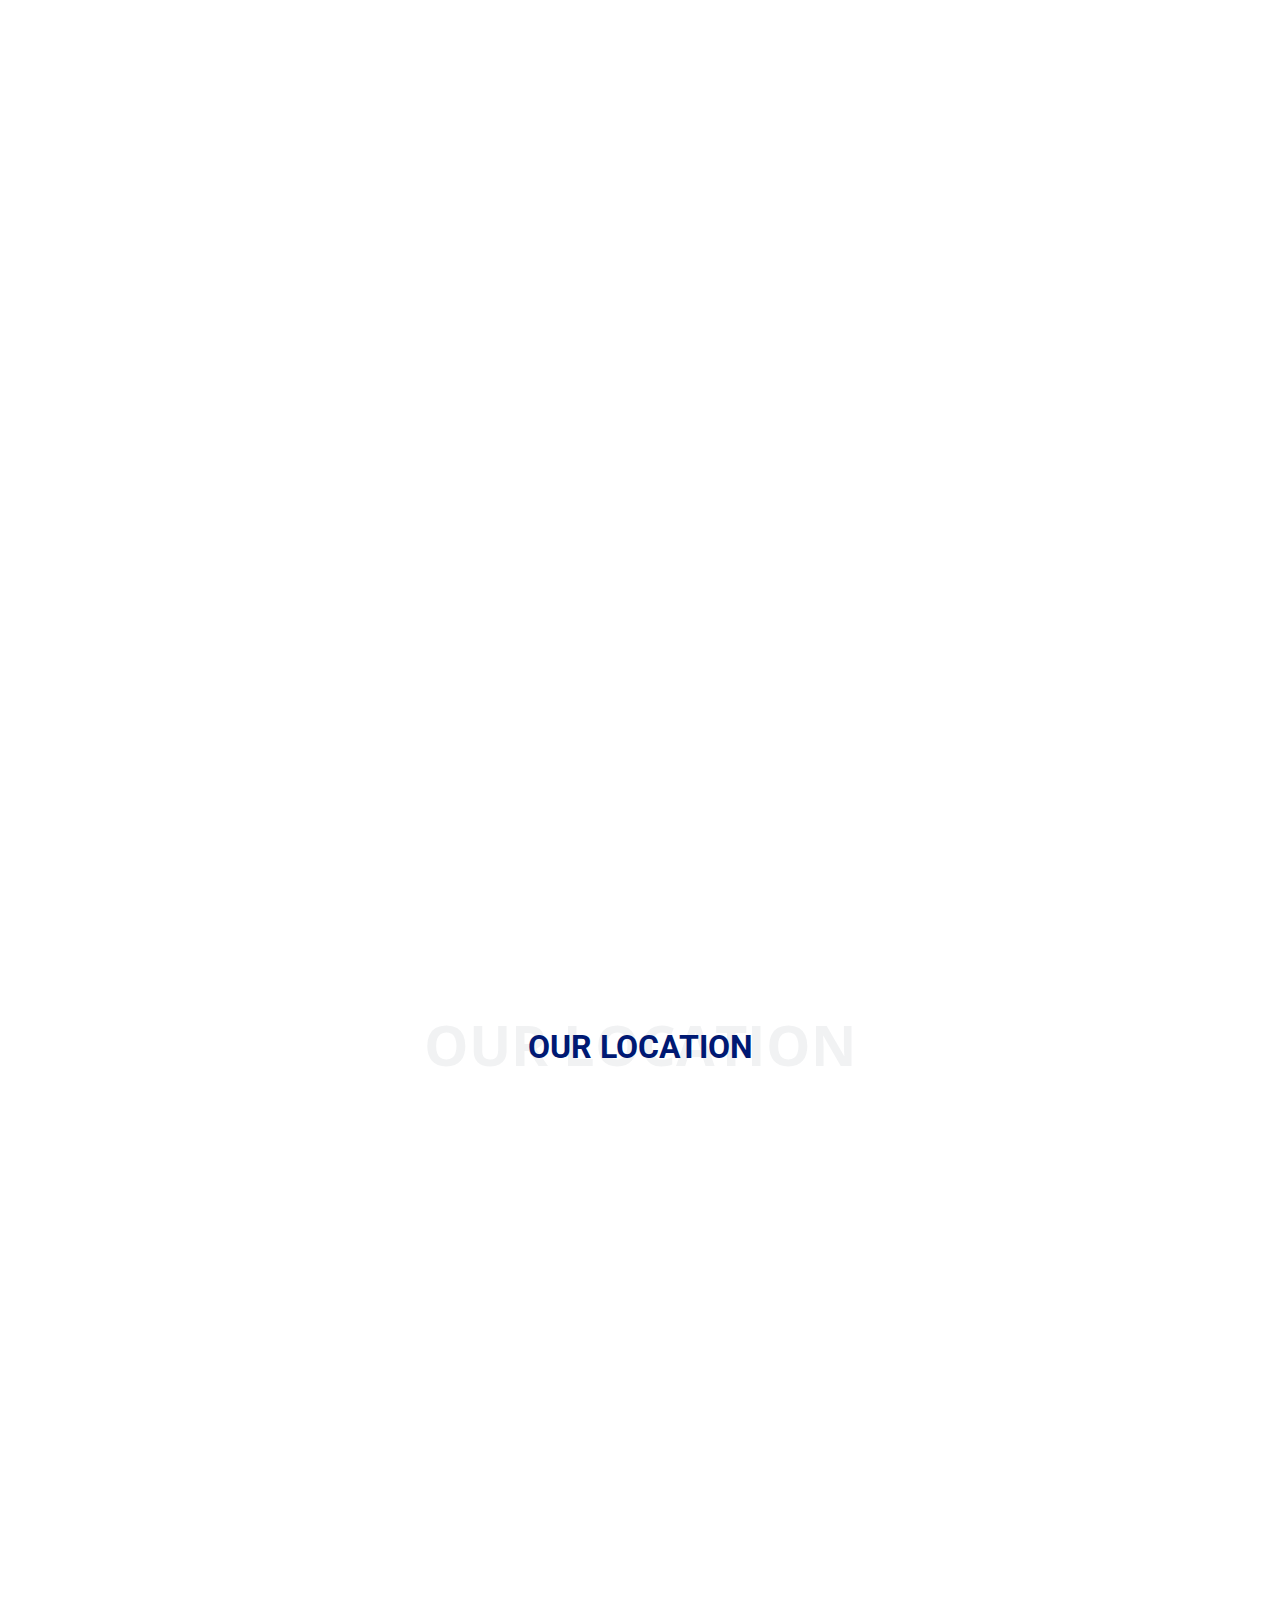
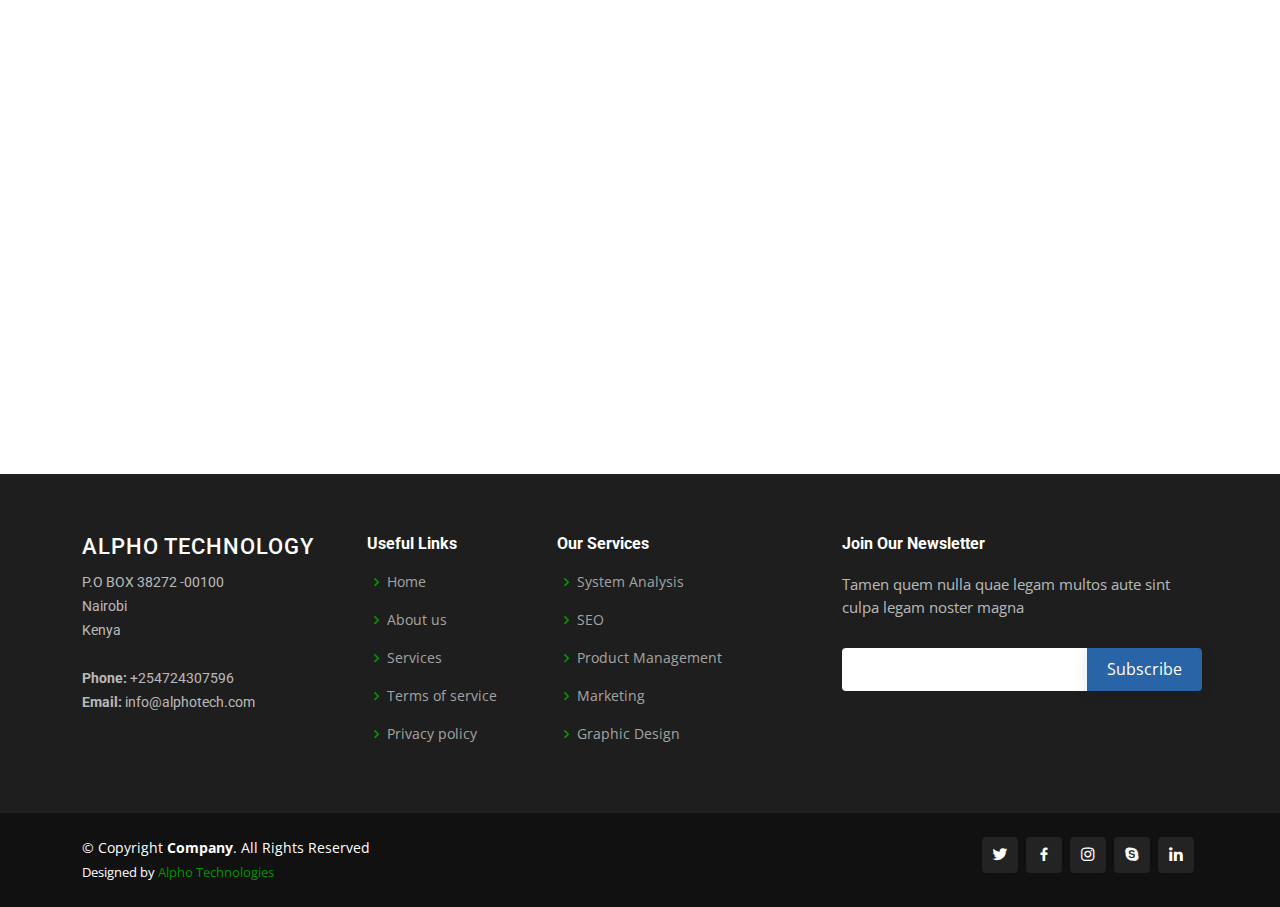
==== commit f5a40ada: "Last Commit" ====
--- a/alphotech-master/Sample3/index.html
+++ b/alphotech-master/Sample3/index.html
@@ -445,7 +445,7 @@
             <h4>Our Services</h4>
             <ul>
               <li><i class="bx bx-chevron-right"></i> <a href="#">System Analysis</a></li>
-              <li><i class="bx bx-chevron-right"></i> <a href="#">Web Development</a></li>
+              <li><i class="bx bx-chevron-right"></i> <a href="#">SEO</a></li>
               <li><i class="bx bx-chevron-right"></i> <a href="#">Product Management</a></li>
               <li><i class="bx bx-chevron-right"></i> <a href="#">Marketing</a></li>
               <li><i class="bx bx-chevron-right"></i> <a href="#">Graphic Design</a></li>
